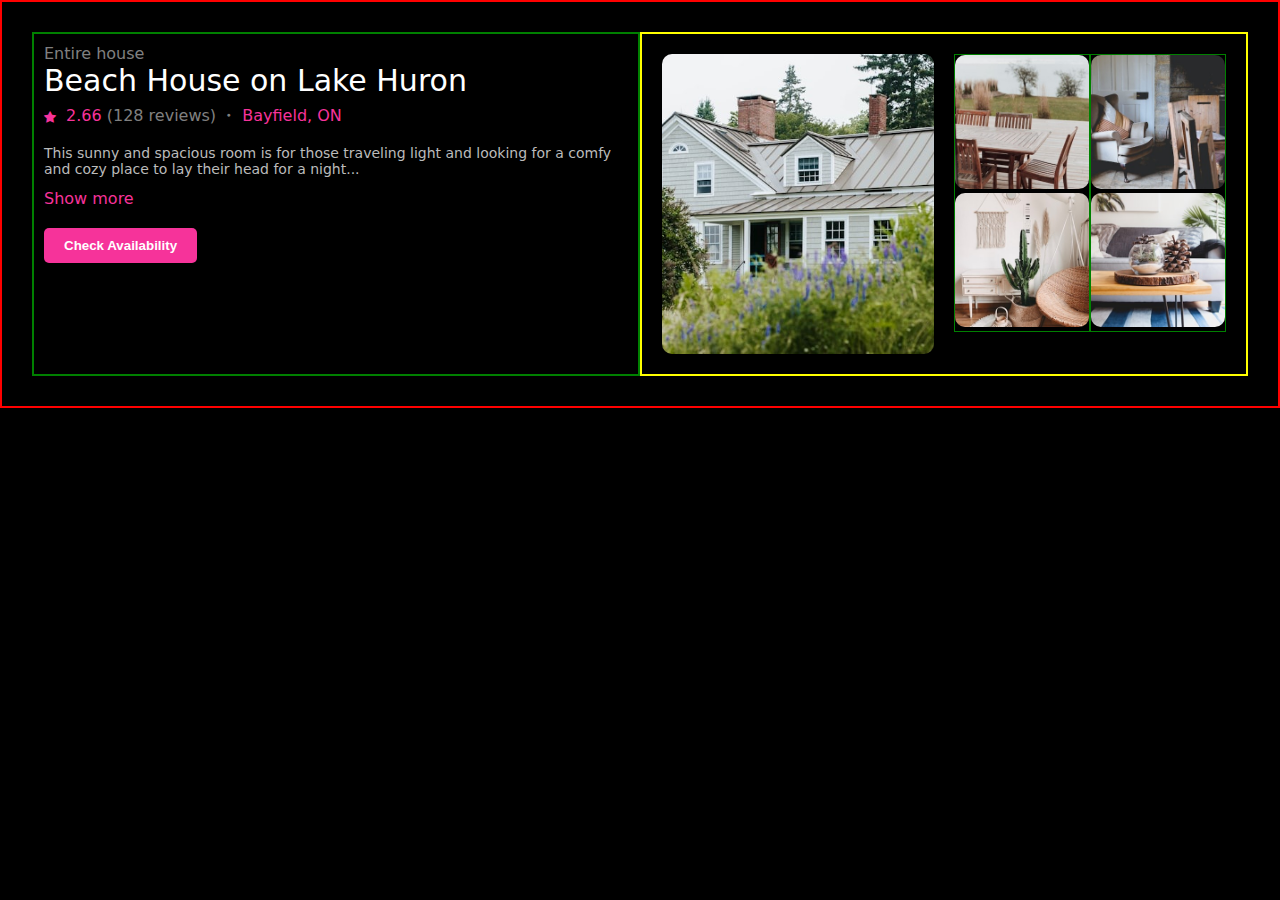
==== index.html @ d93cf235 "first commit" ====
<!DOCTYPE html>
<html lang="en">

<head>
    <meta charset="UTF-8">
    <meta name="viewport" content="width=device-width, initial-scale=1.0">
    <title>Document</title>
    <link rel="stylesheet" href="CSS/style.css">
    <link rel="stylesheet" href="CSS/media.css">
    <link rel="stylesheet" href="https://cdn.jsdelivr.net/npm/bootstrap-icons@1.11.3/font/bootstrap-icons.min.css">

</head>

<body>
    <div class="container red">
        <div class="row">
            <div class="content w-50 green">
                <h5>Entire house</h5>

                <h1>Beach House on Lake Huron</h1>

                <p class="rating-location"><span class="tc-hotpink"><i class="bi icon bi-star-fill"></i>2.66</span>
                    <span class="tc-grey">(128 reviews)</span>
                    <span><i class="bi tc-grey bi-dot"></i></span>
                    <span class="tc-hotpink">Bayfield, ON</span>
                </p>

                <p class="summary">This sunny and spacious room is for those traveling light and looking for a comfy and
                    cozy place to lay their head for a night...</p>

                <p class="show-more"> <span class="tc-hotpink">Show more</span></p>

                <button type="submit" class="">Check Availability</button>

            </div>
            <div class="images w-50 yellow">
                <div class="row">
                    <div class="w-50">
                        <div class="house-img">
                            <img src="Images/house.jpg" alt="#">
                        </div>
                    </div>
                    <div class="w-50">
                        <div class=" others-img">
                           <div class="row">
                            <div class="p-0 w-50">
                                <img src="Images/yard.jpg" alt="#">
                                 <img src="Images/room.jpg" alt="#">
                            </div>
                            <div class="p-0 w-50">
                                <img src="Images/living.jpg" alt="#">
                                <img src="Images/waiting.jpg" alt="#">
                            </div>
                           </div>
                        </div>
                    </div>
                </div>
            </div>
        </div>
    </div>
</body>

</html>
---- CSS/style.css ----
*{
    box-sizing: border-box;
    margin: 0;
    padding: 0;
}
body
{
    background: #000;
    color: rgb(255, 255, 255);
    font-family: system-ui, -apple-system, BlinkMacSystemFont, 'Segoe UI', Roboto, Oxygen, Ubuntu, Cantarell, 'Open Sans', 'Helvetica Neue', sans-serif;

}
/* Borders */
.red
{
    border: 2px solid red;
}
.green
{
    border: 2px solid green;
}
.yellow
{
    border: 2px solid yellow;
}
.blue
{
    border: 2px solid blue;
}
.tc-hotpink
{
    color: oklch(.656 .241 354.308);;
}
.tc-grey
{
    color: grey;
}
/* Width */
.w-50
{
    width: 50%;
    padding: 10px;
}
/* Padding */
.p-0
{
    padding: 0;
    border: 1px solid green;
}
.container
{
    margin: auto;
    padding: 30px;
    max-width: 1360px;
}
img
{
    width: 100%;
    border-radius: 10px;
}
.row
{
    display: flex;
    flex-wrap: wrap;
}
.icon
{
    font-size: 12px;
    margin-right: 10px;
}
.content h5
{
    font-size: 16px;
    font-weight: 400;
    color: grey;
}
.content h1
{
    font-size: 30px;
    font-weight: 500;
    margin-bottom: 8px;
}
.rating-location
{
    margin-bottom: 20px;
}
.summary
{
    margin-bottom: 12px;
    font-size: 14px;
    color: rgb(187, 187, 187);
}
.show-more
{
    margin-bottom: 20px;
}
.content button
{
    padding: 10px 20px;
    background-color: oklch(.656 .241 354.308);
    color: white;
    border: none;
    border-radius: 5px;
    font-weight: 900;
    cursor: pointer;
}
.images .house-img
{
    height: 300px;
    /* border: 1px solid rgb(187, 187, 187); */
}
.images .house-img img
{
    height: 100%;
    width: 100%;
    object-fit: cover;
    border-radius: 10px;
}
.image .others-img
{
    gap: 1px;
}
.images .others-img img
{
    width: 100%;
    object-fit: cover;
    border-radius: 10px;
}
---- CSS/media.css ----
@media (max-width:575px) {
    /* xs screen */

    .col-xs-1{width: 8.33%;}
    .col-xs-2{width: 16.6666%;}
    .col-xs-3{width: 25%;}
    .col-xs-4{width:33.3333% ;}
    .col-xs-5{width: 41.6666%;}
    .col-xs-6{width: 50%;}
    .col-xs-7{width: 58.3333%;}
    .col-xs-8{width:66.6666% ;}
    .col-xs-9{width:75% ;}
    .col-xs-10{width: 83.3333%;}
    .col-xs-11{width: 91.6666%;}
    .col-xs-12{width: 100%;}
}
@media (min-width:576px) and (max-width:767px) {
    /* sm screen */

    .col-sm-1{width: 8.33%;}
    .col-sm-2{width: 16.6666%;}
    .col-sm-3{width: 25%;}
    .col-sm-4{width:33.3333% ;}
    .col-sm-5{width: 41.6666%;}
    .col-sm-6{width: 50%;}
    .col-sm-7{width: 58.3333%;}
    .col-sm-8{width:66.6666% ;}
    .col-sm-9{width:75% ;}
    .col-sm-10{width: 83.3333%;}
    .col-sm-11{width: 91.6666%;}
    .col-sm-12{width: 100%;}
}
@media (min-width:768px) and (max-width:991px) {
    /* md screen */

    .col-md-1{width: 8.33%;}
    .col-md-2{width: 16.6666%;}
    .col-md-3{width: 25%;}
    .col-md-4{width:33.3333% ;}
    .col-md-5{width: 41.6666%;}
    .col-md-6{width: 50%;}
    .col-md-7{width: 58.3333%;}
    .col-md-8{width:66.6666% ;}
    .col-md-9{width:75% ;}
    .col-md-10{width: 83.3333%;}
    .col-md-11{width: 91.6666%;}
    .col-md-12{width: 100%;}
}
@media (min-width:992px) and (max-width:1199px) { 
    /* lg screen */

    .col-lg-1{width: 8.33%;}
    .col-lg-2{width: 16.6666%;}
    .col-lg-3{width: 25%;}
    .col-lg-4{width:33.3333% ;}
    .col-lg-5{width: 41.6666%;}
    .col-lg-6{width: 50%;}
    .col-lg-7{width: 58.3333%;}
    .col-lg-8{width:66.6666% ;}
    .col-lg-9{width:75% ;}
    .col-lg-10{width: 83.3333%;}
    .col-lg-11{width: 91.6666%;}
    .col-lg-12{width: 100%;}
}
@media (min-width:1200px) {
    /* xl screen */

    .col-xl-1{width: 8.33%;}
    .col-xl-2{width: 16.6666%;}
    .col-xl-3{width: 25%;}
    .col-xl-4{width:33.3333% ;}
    .col-xl-5{width: 41.6666%;}
    .col-xl-6{width: 50%;}
    .col-xl-7{width: 58.3333%;}
    .col-xl-8{width:66.6666% ;}
    .col-xl-9{width:75% ;}
    .col-xl-10{width: 83.3333%;}
    .col-xl-11{width: 91.6666%;}
    .col-xl-12{width: 100%;}
}
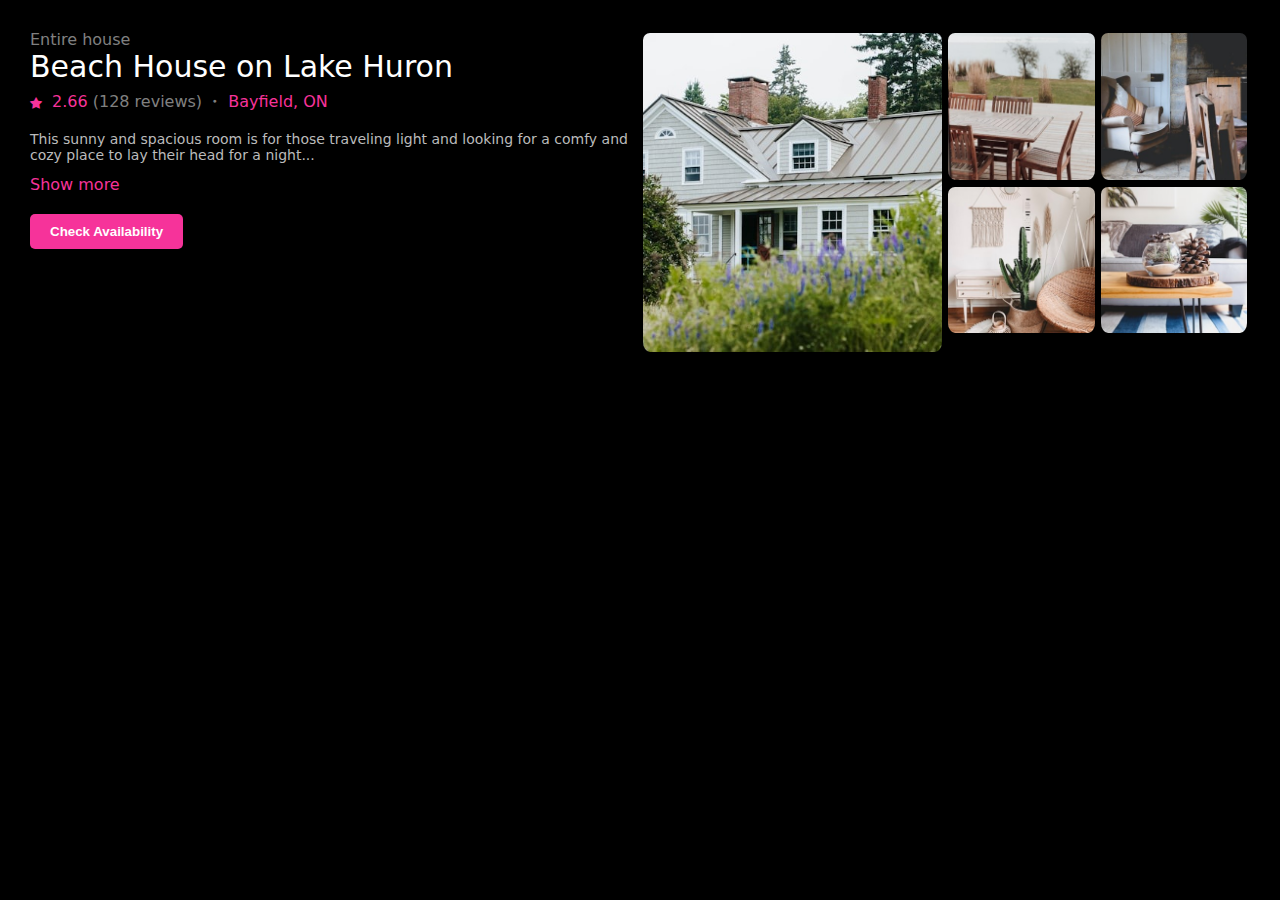
==== commit d2cc0558: "Enhance responsive design and layout adjustments for images and containers" ====
--- a/index.html
+++ b/index.html
@@ -12,9 +12,9 @@
 </head>
 
 <body>
-    <div class="container red">
+    <div class="container col-xl-12">
         <div class="row">
-            <div class="content w-50 green">
+            <div class="content col-xl-6 col-lg-6">
                 <h5>Entire house</h5>
 
                 <h1>Beach House on Lake Huron</h1>
@@ -33,21 +33,21 @@
                 <button type="submit" class="">Check Availability</button>
 
             </div>
-            <div class="images w-50 yellow">
+            <div class="images col-xl-6 col-lg-6 p-0">
                 <div class="row">
-                    <div class="w-50">
-                        <div class="house-img">
+                    <div class="col-xl-6 p-0">
+                        <div class="house-img col-lg-6 ">
                             <img src="Images/house.jpg" alt="#">
                         </div>
                     </div>
-                    <div class="w-50">
+                    <div class="col-xl-6 p-0">
                         <div class=" others-img">
                            <div class="row">
-                            <div class="p-0 w-50">
+                            <div class="p-0 images-1 col-xl-6">
                                 <img src="Images/yard.jpg" alt="#">
                                  <img src="Images/room.jpg" alt="#">
                             </div>
-                            <div class="p-0 w-50">
+                            <div class="p-0 images-2 col-xl-6">
                                 <img src="Images/living.jpg" alt="#">
                                 <img src="Images/waiting.jpg" alt="#">
                             </div>
--- a/CSS/style.css
+++ b/CSS/style.css
@@ -45,7 +45,6 @@
 .p-0
 {
     padding: 0;
-    border: 1px solid green;
 }
 .container
 {
@@ -106,23 +105,25 @@
 }
 .images .house-img
 {
-    height: 300px;
-    /* border: 1px solid rgb(187, 187, 187); */
+    height: 322px;
 }
 .images .house-img img
 {
     height: 100%;
     width: 100%;
+    padding: 3px;
+    padding-bottom: 0;
     object-fit: cover;
     border-radius: 10px;
-}
-.image .others-img
-{
-    gap: 1px;
 }
 .images .others-img img
 {
     width: 100%;
+    padding: 3px 3px 0px 3px;
     object-fit: cover;
     border-radius: 10px;
-}+}
+.d-none
+{
+    display: none;
+}
--- a/CSS/media.css
+++ b/CSS/media.css
@@ -78,3 +78,21 @@
     .col-xl-11{width: 91.6666%;}
     .col-xl-12{width: 100%;}
 }
+
+
+@media (min-width:992px) and (max-width:1199px) {
+    .house-img{
+        height: 150px;
+    }
+    .images-1
+    {
+        display:flex;
+        flex-direction: row;
+        width: 245px;
+        padding: 2px;
+    }
+    .images-2
+    {
+        display: none;
+    }
+}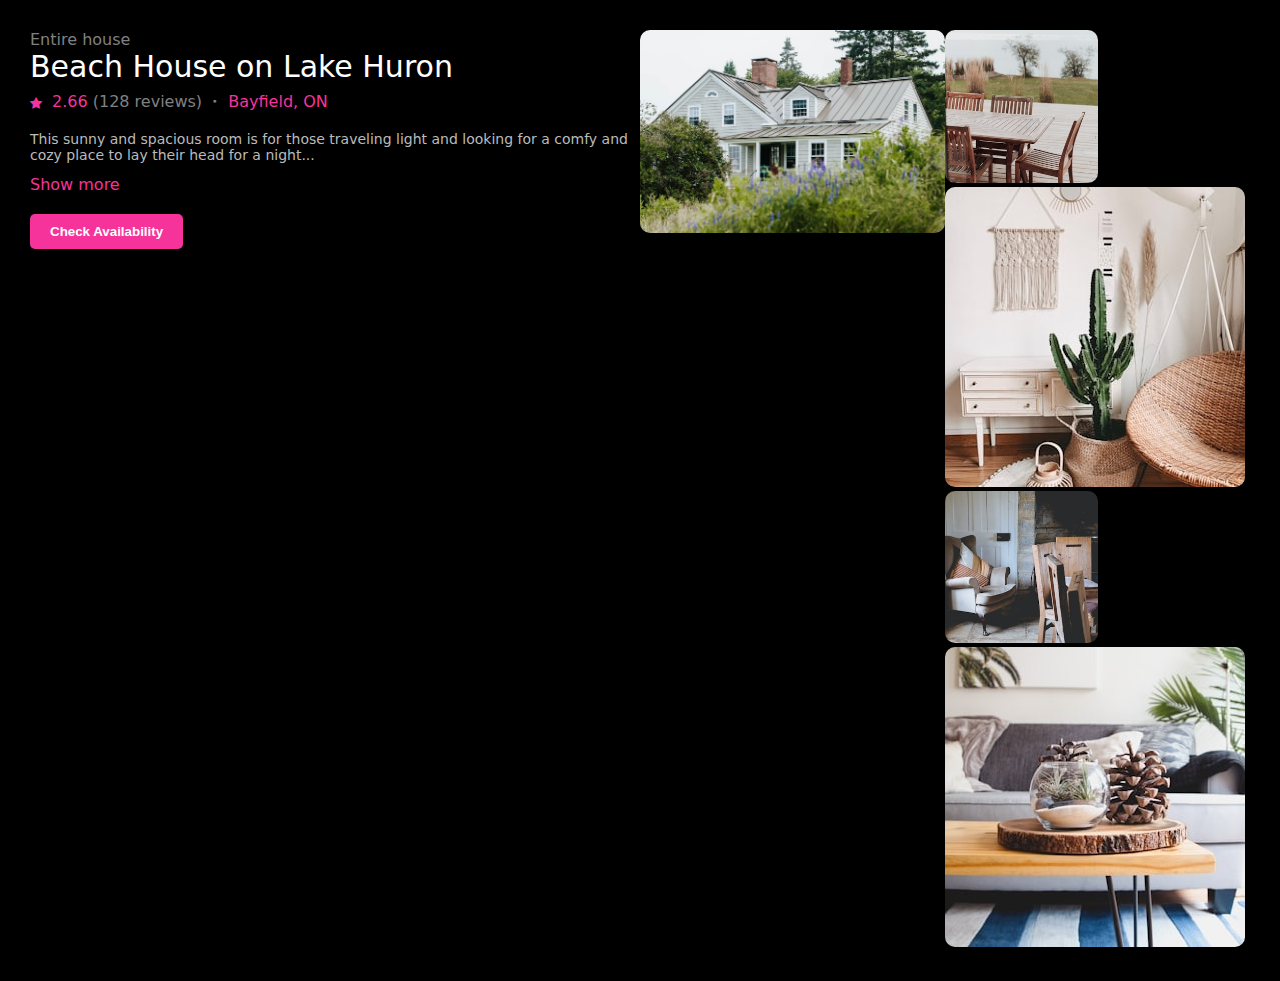
==== commit 26f75b82: "Add new assets and styles for project 0.1, including images and webfonts" ====
--- a/index.html
+++ b/index.html
@@ -12,7 +12,7 @@
 </head>
 
 <body>
-    <div class="container col-xl-12">
+    <div class="container">
         <div class="row">
             <div class="content col-xl-6 col-lg-6">
                 <h5>Entire house</h5>
@@ -35,23 +35,28 @@
             </div>
             <div class="images col-xl-6 col-lg-6 p-0">
                 <div class="row">
-                    <div class="col-xl-6 p-0">
-                        <div class="house-img col-lg-6 ">
+                    <div class="col-xl-6 col-lg-12 p-0">
+                        <!-- A img che -->
+                        <div class="house-img ">
                             <img src="Images/house.jpg" alt="#">
                         </div>
                     </div>
-                    <div class="col-xl-6 p-0">
+                    <div class="col-xl-6 col-lg-12 p-0">
                         <div class=" others-img">
-                           <div class="row">
-                            <div class="p-0 images-1 col-xl-6">
-                                <img src="Images/yard.jpg" alt="#">
-                                 <img src="Images/room.jpg" alt="#">
+                            <div class="row">
+                                <div class="p-0 yard col-xl-6">
+                                    <img src="Images/yard.jpg" alt="#">
+                                </div>
+                                <div class="room">
+                                    <img src="Images/room.jpg" alt="#">
+                                </div>
+                                <div class="p-0 living col-xl-6">
+                                    <img src="Images/living.jpg" alt="#">
+                                    </div>
+                                    <div class="waiting">
+                                    <img src="Images/waiting.jpg" alt="#">
+                                </div>
                             </div>
-                            <div class="p-0 images-2 col-xl-6">
-                                <img src="Images/living.jpg" alt="#">
-                                <img src="Images/waiting.jpg" alt="#">
-                            </div>
-                           </div>
                         </div>
                     </div>
                 </div>
--- a/CSS/style.css
+++ b/CSS/style.css
@@ -48,9 +48,9 @@
 }
 .container
 {
+    max-width: 1360px;
     margin: auto;
     padding: 30px;
-    max-width: 1360px;
 }
 img
 {
@@ -103,9 +103,10 @@
     font-weight: 900;
     cursor: pointer;
 }
-.images .house-img
+/* .images .house-img
 {
     height: 322px;
+    object-fit: cover;
 }
 .images .house-img img
 {
@@ -122,8 +123,4 @@
     padding: 3px 3px 0px 3px;
     object-fit: cover;
     border-radius: 10px;
-}
-.d-none
-{
-    display: none;
-}
+} */--- a/CSS/media.css
+++ b/CSS/media.css
@@ -80,19 +80,20 @@
 }
 
 
-@media (min-width:992px) and (max-width:1199px) {
+@media (max-width:1199px) {
     .house-img{
         height: 150px;
     }
-    .images-1
+    /* .images-1
     {
         display:flex;
         flex-direction: row;
-        width: 245px;
+        width: fit-content;
         padding: 2px;
     }
     .images-2
     {
         display: none;
-    }
-}+    } */
+}
+
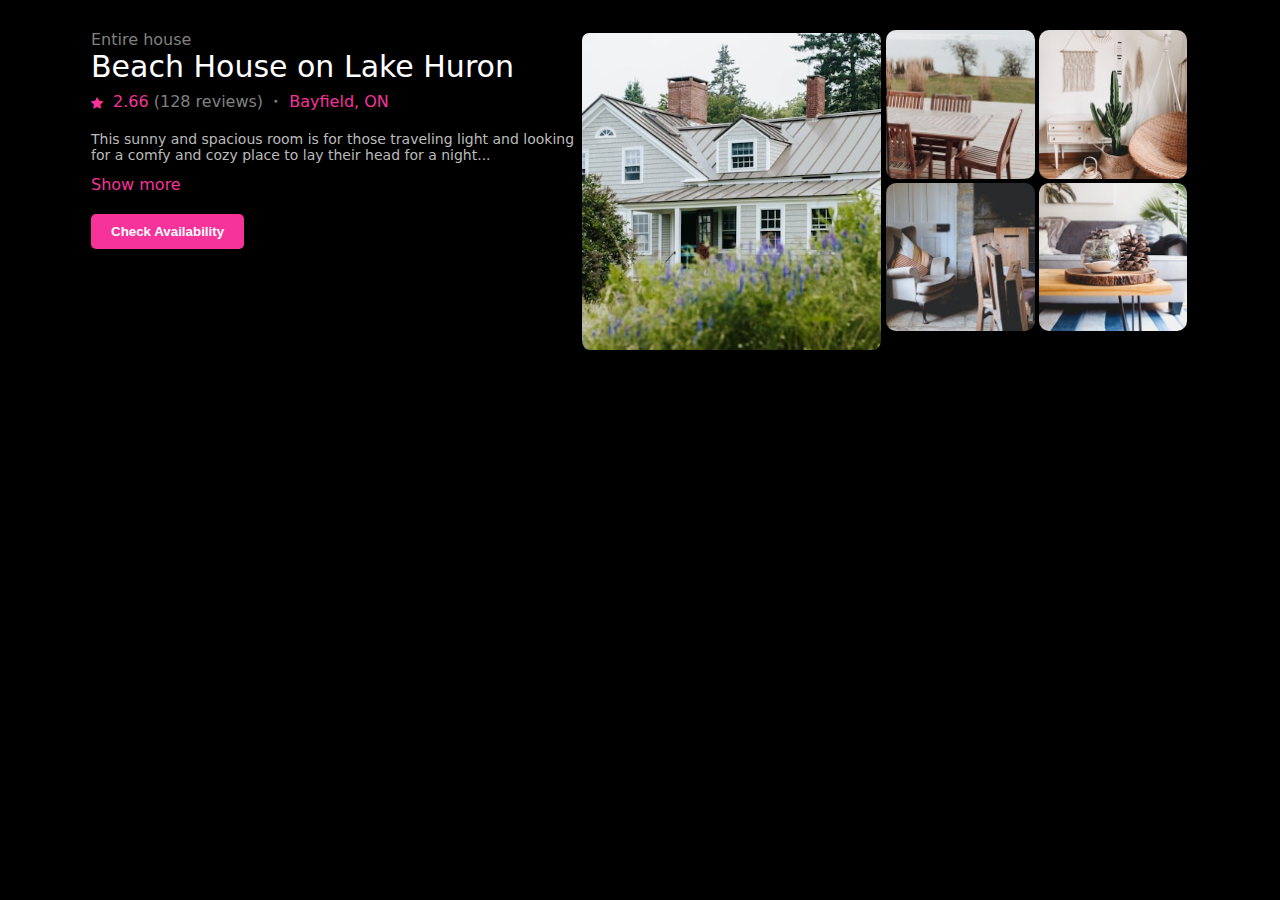
==== commit 879ca37e: "Refactor CSS for improved readability and organization; enhance HTML structure for better responsive" ====
--- a/index.html
+++ b/index.html
@@ -13,8 +13,8 @@
 
 <body>
     <div class="container">
-        <div class="row">
-            <div class="content col-xl-6 col-lg-6">
+        <div class="row center">
+            <div class="content col-xl-6 col-lg-6 col-md-12">
                 <h5>Entire house</h5>
 
                 <h1>Beach House on Lake Huron</h1>
@@ -33,27 +33,26 @@
                 <button type="submit" class="">Check Availability</button>
 
             </div>
-            <div class="images col-xl-6 col-lg-6 p-0">
+            <div class="images col-xl-6 col-lg-6 p-0 col-md-12">
                 <div class="row">
-                    <div class="col-xl-6 col-lg-12 p-0">
-                        <!-- A img che -->
-                        <div class="house-img ">
+                    <div class="col-xl-6 col-lg-12 col-md-6 p-0">
+                        <div class="house-img">
                             <img src="Images/house.jpg" alt="#">
                         </div>
                     </div>
-                    <div class="col-xl-6 col-lg-12 p-0">
-                        <div class=" others-img">
+                    <div class="col-xl-6 col-lg-12 col-md-6">
+                        <div class="others-img">
                             <div class="row">
-                                <div class="p-0 yard col-xl-6">
+                                <div class="yard plr-2 col-xl-6 col-lg-6 col-md-6">
                                     <img src="Images/yard.jpg" alt="#">
                                 </div>
-                                <div class="room">
+                                <div class="room plr-2 col-xl-6 col-lg-6 col-md-6">
                                     <img src="Images/room.jpg" alt="#">
                                 </div>
-                                <div class="p-0 living col-xl-6">
+                                <div class="living plr-2 col-xl-6">
                                     <img src="Images/living.jpg" alt="#">
-                                    </div>
-                                    <div class="waiting">
+                                </div>
+                                <div class="waiting plr-2 col-xl-6 ">
                                     <img src="Images/waiting.jpg" alt="#">
                                 </div>
                             </div>
--- a/CSS/style.css
+++ b/CSS/style.css
@@ -46,11 +46,24 @@
 {
     padding: 0;
 }
+.p-2
+{
+    padding: 2px;
+}
+.plr-2
+{
+    padding: 0px 2px;
+}
 .container
 {
     max-width: 1360px;
     margin: auto;
     padding: 30px;
+}
+.center
+{
+    display: flex;
+    justify-content: center;
 }
 img
 {
@@ -103,11 +116,6 @@
     font-weight: 900;
     cursor: pointer;
 }
-/* .images .house-img
-{
-    height: 322px;
-    object-fit: cover;
-}
 .images .house-img img
 {
     height: 100%;
@@ -117,7 +125,13 @@
     object-fit: cover;
     border-radius: 10px;
 }
-.images .others-img img
+.images .others-img 
+{
+    width: 100%;
+    object-fit: cover;
+    border-radius: 10px;
+}
+/* .images .others-img img
 {
     width: 100%;
     padding: 3px 3px 0px 3px;
--- a/CSS/media.css
+++ b/CSS/media.css
@@ -1,99 +1,318 @@
 @media (max-width:575px) {
     /* xs screen */
 
-    .col-xs-1{width: 8.33%;}
-    .col-xs-2{width: 16.6666%;}
-    .col-xs-3{width: 25%;}
-    .col-xs-4{width:33.3333% ;}
-    .col-xs-5{width: 41.6666%;}
-    .col-xs-6{width: 50%;}
-    .col-xs-7{width: 58.3333%;}
-    .col-xs-8{width:66.6666% ;}
-    .col-xs-9{width:75% ;}
-    .col-xs-10{width: 83.3333%;}
-    .col-xs-11{width: 91.6666%;}
-    .col-xs-12{width: 100%;}
-}
+    .col-xs-1 {
+        width: 8.33%;
+    }
+
+    .col-xs-2 {
+        width: 16.6666%;
+    }
+
+    .col-xs-3 {
+        width: 25%;
+    }
+
+    .col-xs-4 {
+        width: 33.3333%;
+    }
+
+    .col-xs-5 {
+        width: 41.6666%;
+    }
+
+    .col-xs-6 {
+        width: 50%;
+    }
+
+    .col-xs-7 {
+        width: 58.3333%;
+    }
+
+    .col-xs-8 {
+        width: 66.6666%;
+    }
+
+    .col-xs-9 {
+        width: 75%;
+    }
+
+    .col-xs-10 {
+        width: 83.3333%;
+    }
+
+    .col-xs-11 {
+        width: 91.6666%;
+    }
+
+    .col-xs-12 {
+        width: 100%;
+    }
+}
+
 @media (min-width:576px) and (max-width:767px) {
     /* sm screen */
 
-    .col-sm-1{width: 8.33%;}
-    .col-sm-2{width: 16.6666%;}
-    .col-sm-3{width: 25%;}
-    .col-sm-4{width:33.3333% ;}
-    .col-sm-5{width: 41.6666%;}
-    .col-sm-6{width: 50%;}
-    .col-sm-7{width: 58.3333%;}
-    .col-sm-8{width:66.6666% ;}
-    .col-sm-9{width:75% ;}
-    .col-sm-10{width: 83.3333%;}
-    .col-sm-11{width: 91.6666%;}
-    .col-sm-12{width: 100%;}
-}
+    .col-sm-1 {
+        width: 8.33%;
+    }
+
+    .col-sm-2 {
+        width: 16.6666%;
+    }
+
+    .col-sm-3 {
+        width: 25%;
+    }
+
+    .col-sm-4 {
+        width: 33.3333%;
+    }
+
+    .col-sm-5 {
+        width: 41.6666%;
+    }
+
+    .col-sm-6 {
+        width: 50%;
+    }
+
+    .col-sm-7 {
+        width: 58.3333%;
+    }
+
+    .col-sm-8 {
+        width: 66.6666%;
+    }
+
+    .col-sm-9 {
+        width: 75%;
+    }
+
+    .col-sm-10 {
+        width: 83.3333%;
+    }
+
+    .col-sm-11 {
+        width: 91.6666%;
+    }
+
+    .col-sm-12 {
+        width: 100%;
+    }
+}
+
 @media (min-width:768px) and (max-width:991px) {
     /* md screen */
 
-    .col-md-1{width: 8.33%;}
-    .col-md-2{width: 16.6666%;}
-    .col-md-3{width: 25%;}
-    .col-md-4{width:33.3333% ;}
-    .col-md-5{width: 41.6666%;}
-    .col-md-6{width: 50%;}
-    .col-md-7{width: 58.3333%;}
-    .col-md-8{width:66.6666% ;}
-    .col-md-9{width:75% ;}
-    .col-md-10{width: 83.3333%;}
-    .col-md-11{width: 91.6666%;}
-    .col-md-12{width: 100%;}
-}
-@media (min-width:992px) and (max-width:1199px) { 
+    .col-md-1 {
+        width: 8.33%;
+    }
+
+    .col-md-2 {
+        width: 16.6666%;
+    }
+
+    .col-md-3 {
+        width: 25%;
+    }
+
+    .col-md-4 {
+        width: 33.3333%;
+    }
+
+    .col-md-5 {
+        width: 41.6666%;
+    }
+
+    .col-md-6 {
+        width: 50%;
+    }
+
+    .col-md-7 {
+        width: 58.3333%;
+    }
+
+    .col-md-8 {
+        width: 66.6666%;
+    }
+
+    .col-md-9 {
+        width: 75%;
+    }
+
+    .col-md-10 {
+        width: 83.3333%;
+    }
+
+    .col-md-11 {
+        width: 91.6666%;
+    }
+
+    .col-md-12 {
+        width: 100%;
+    }
+}
+
+@media (min-width:992px) and (max-width:1199px) {
     /* lg screen */
 
-    .col-lg-1{width: 8.33%;}
-    .col-lg-2{width: 16.6666%;}
-    .col-lg-3{width: 25%;}
-    .col-lg-4{width:33.3333% ;}
-    .col-lg-5{width: 41.6666%;}
-    .col-lg-6{width: 50%;}
-    .col-lg-7{width: 58.3333%;}
-    .col-lg-8{width:66.6666% ;}
-    .col-lg-9{width:75% ;}
-    .col-lg-10{width: 83.3333%;}
-    .col-lg-11{width: 91.6666%;}
-    .col-lg-12{width: 100%;}
-}
+    .col-lg-1 {
+        width: 8.33%;
+    }
+
+    .col-lg-2 {
+        width: 16.6666%;
+    }
+
+    .col-lg-3 {
+        width: 25%;
+    }
+
+    .col-lg-4 {
+        width: 33.3333%;
+    }
+
+    .col-lg-5 {
+        width: 41.6666%;
+    }
+
+    .col-lg-6 {
+        width: 50%;
+    }
+
+    .col-lg-7 {
+        width: 58.3333%;
+    }
+
+    .col-lg-8 {
+        width: 66.6666%;
+    }
+
+    .col-lg-9 {
+        width: 75%;
+    }
+
+    .col-lg-10 {
+        width: 83.3333%;
+    }
+
+    .col-lg-11 {
+        width: 91.6666%;
+    }
+
+    .col-lg-12 {
+        width: 100%;
+    }
+}
+
 @media (min-width:1200px) {
     /* xl screen */
 
-    .col-xl-1{width: 8.33%;}
-    .col-xl-2{width: 16.6666%;}
-    .col-xl-3{width: 25%;}
-    .col-xl-4{width:33.3333% ;}
-    .col-xl-5{width: 41.6666%;}
-    .col-xl-6{width: 50%;}
-    .col-xl-7{width: 58.3333%;}
-    .col-xl-8{width:66.6666% ;}
-    .col-xl-9{width:75% ;}
-    .col-xl-10{width: 83.3333%;}
-    .col-xl-11{width: 91.6666%;}
-    .col-xl-12{width: 100%;}
-}
-
-
-@media (max-width:1199px) {
-    .house-img{
+    .col-xl-1 {
+        width: 8.33%;
+    }
+
+    .col-xl-2 {
+        width: 16.6666%;
+    }
+
+    .col-xl-3 {
+        width: 25%;
+    }
+
+    .col-xl-4 {
+        width: 33.3333%;
+    }
+
+    .col-xl-5 {
+        width: 41.6666%;
+    }
+
+    .col-xl-6 {
+        width: 50%;
+    }
+
+    .col-xl-7 {
+        width: 58.3333%;
+    }
+
+    .col-xl-8 {
+        width: 66.6666%;
+    }
+
+    .col-xl-9 {
+        width: 75%;
+    }
+
+    .col-xl-10 {
+        width: 83.3333%;
+    }
+
+    .col-xl-11 {
+        width: 91.6666%;
+    }
+
+    .col-xl-12 {
+        width: 100%;
+    }
+}
+
+@media (min-width:1200px)
+/* xl screen */
+    {
+    .content {
+        width: 40%;
+    }
+
+    .house-img {
+        height: 320px;
+        width: 100%;
+    }
+}
+
+@media (max-width:1199px)
+/* lg screen */
+    {
+    .house-img {
         height: 150px;
-    }
-    /* .images-1
+        width: 100%;
+        object-fit: cover;
+        padding: 2px;
+    }
+
+    .house-img img {
+        height: 100px;
+        width: 100%;
+    }
+
+    .others-img {
+        padding: 2px;
+    }
+
+    .living,
+    .waiting {
+        display: none;
+    }
+
+    .room,
+    .yard {
+        display: flex;
+        height: 150px;
+        object-fit: cover;
+    }
+}
+
+@media (max-width:991px)
+ /* md screen */
+{
+    .content{
+        order: 2;
+    }
+    .images
     {
-        display:flex;
-        flex-direction: row;
-        width: fit-content;
-        padding: 2px;
-    }
-    .images-2
-    {
-        display: none;
-    } */
-}
-
+        order: 1;
+        width: 100%;
+    }
+    
+}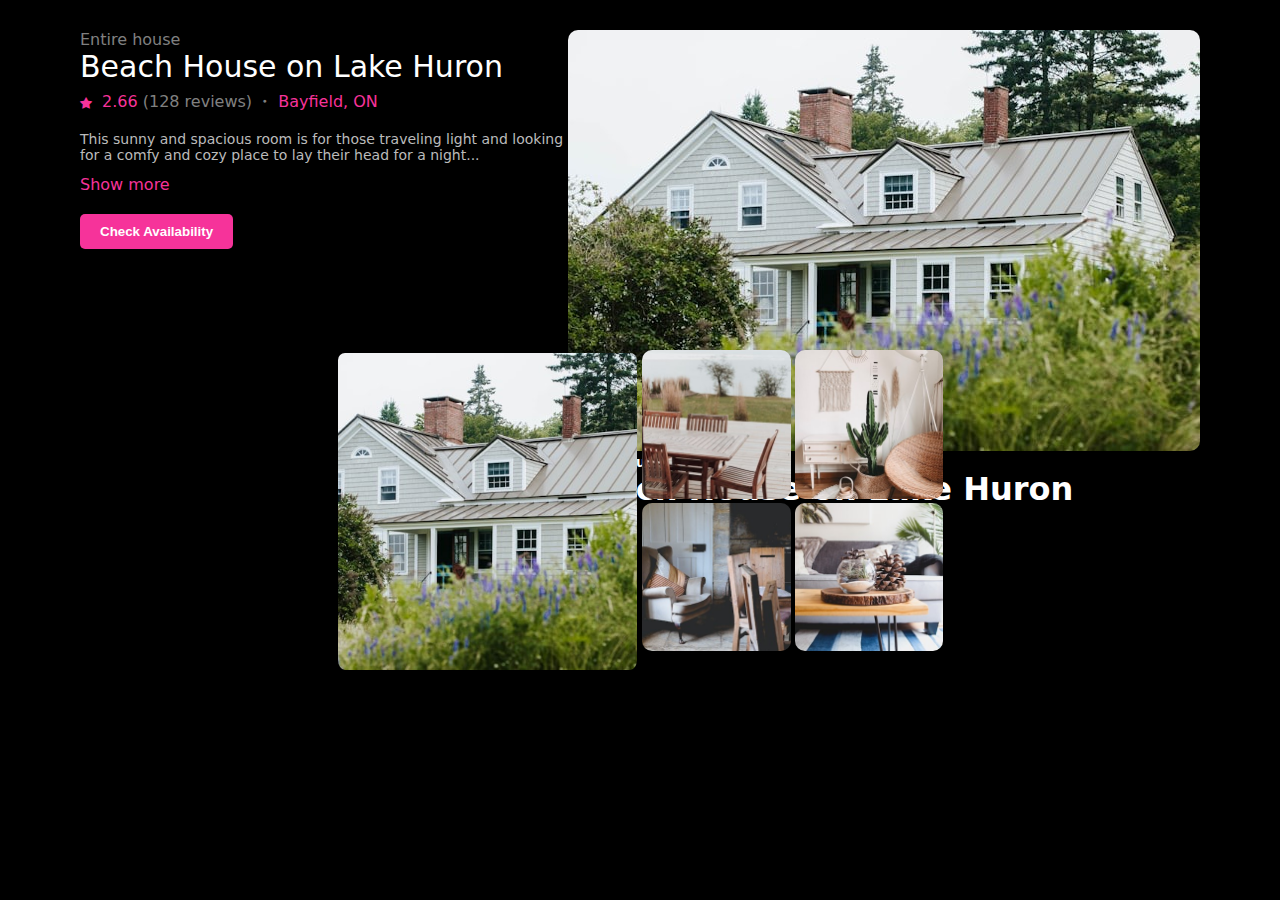
==== commit e51d8089: "Add new content section with image and title for enhanced property display" ====
--- a/index.html
+++ b/index.html
@@ -14,7 +14,7 @@
 <body>
     <div class="container">
         <div class="row center">
-            <div class="content col-xl-6 col-lg-6 col-md-12">
+            <div class="content col-xl-6 col-lg-6 ">
                 <h5>Entire house</h5>
 
                 <h1>Beach House on Lake Huron</h1>
@@ -31,16 +31,42 @@
                 <p class="show-more"> <span class="tc-hotpink">Show more</span></p>
 
                 <button type="submit" class="">Check Availability</button>
-
             </div>
-            <div class="images col-xl-6 col-lg-6 p-0 col-md-12">
+            <div class="content-2 col-md-12">
+                <div class="content-2-info">
+                    <div class="row align-center justify-between">
+                        <div class="detail">
+                            <h5>Entire house</h5>
+                            <h1>Beach House on Lake Huron</h1>
+                            <p class="rating-location"><span class="tc-hotpink"><i
+                                        class="bi icon bi-star-fill"></i>2.66</span>
+                                <span class="tc-grey">(128 reviews)</span>
+                                <span><i class="bi tc-grey bi-dot"></i></span>
+                                <span class="tc-hotpink">Bayfield, ON</span>
+                            </p>
+                        </div>
+                        <button type="submit" class="">Check Availability</button>
+                    </div>
+                </div>
+                <p class="summary">This sunny and spacious room is for those traveling light and looking for a comfy and
+                    cozy place to lay their head for a night...</p>
+                <p class="show-more"> <span class="tc-hotpink">Show more</span></p>
+            </div>
+            <div class="xs-content">
+                <div class="house-img">
+                    <img src="Images/house.jpg" alt="#">
+                    <h5>Entire house</h5>
+                            <h1>Beach House on Lake Huron</h1>
+                </div>
+            </div>
+            <div class="images col-xl-6 col-lg-6 p-0 col-md-12 col-sm-12">
                 <div class="row">
-                    <div class="col-xl-6 col-lg-12 col-md-6 p-0">
+                    <div class="col-xl-6 col-lg-12 col-md-6 col-sm-6 col-xs-12 p-0">
                         <div class="house-img">
                             <img src="Images/house.jpg" alt="#">
                         </div>
                     </div>
-                    <div class="col-xl-6 col-lg-12 col-md-6">
+                    <div class="col-xl-6 col-lg-12 col-md-6 col-sm-6">
                         <div class="others-img">
                             <div class="row">
                                 <div class="yard plr-2 col-xl-6 col-lg-6 col-md-6">
--- a/CSS/style.css
+++ b/CSS/style.css
@@ -64,6 +64,14 @@
 {
     display: flex;
     justify-content: center;
+}
+.justify-between
+{
+    justify-content: space-between;
+}
+.align-center
+{
+    align-items: center;
 }
 img
 {
@@ -137,4 +145,40 @@
     padding: 3px 3px 0px 3px;
     object-fit: cover;
     border-radius: 10px;
-} */+} */
+.content-2 h5
+{
+    font-size: 16px;
+    font-weight: 400;
+    color: grey;
+}
+.content-2 h1
+{
+    font-size: 30px;
+    font-weight: 500;
+    margin-bottom: 8px;
+}
+.content-2 .rating-location
+{
+    margin-bottom: 20px;
+}
+.content-2 .summary
+{
+    margin-bottom: 12px;
+    font-size: 14px;
+    color: rgb(187, 187, 187);
+}
+.content-2 .show-more
+{
+    margin-bottom: 20px;
+}
+.content-2 button
+{
+    padding: 10px 20px;
+    background-color: oklch(.656 .241 354.308);
+    color: white;
+    border: none;
+    border-radius: 5px;
+    font-weight: 900;
+    cursor: pointer;
+}--- a/CSS/media.css
+++ b/CSS/media.css
@@ -265,6 +265,10 @@
         width: 40%;
     }
 
+    .content-2 {
+        display: none;
+    }
+
     .house-img {
         height: 320px;
         width: 100%;
@@ -279,6 +283,10 @@
         width: 100%;
         object-fit: cover;
         padding: 2px;
+    }
+
+    .content-2 {
+        display: none;
     }
 
     .house-img img {
@@ -304,15 +312,51 @@
 }
 
 @media (max-width:991px)
- /* md screen */
+/* md screen */
+    {
+    .content {
+        display: none;
+    }
+
+    .content-2 {
+        order: 2;
+        display: block;
+    }
+    
+    .content-2 .content-2-info button
+    {
+        height: 100%;
+    }
+    .images {
+        order: 1;
+        width: 100%;
+        margin-bottom: 20px;
+    }
+
+}
+
+@media (max-width:767px) 
+    /* sm screen */
 {
-    .content{
-        order: 2;
-    }
-    .images
-    {
-        order: 1;
-        width: 100%;
-    }
-    
-}+    .yard
+    {
+        width: 100%;
+        object-fit: cover;
+    }
+    .room
+    {
+        display: none;
+    }
+}
+@media (max-width:575px) 
+    /* xs screen */
+{
+    .yard{
+        display: none;
+    }
+    .house-img
+    {
+        width: 100%;
+        height: 195px;
+    }
+}
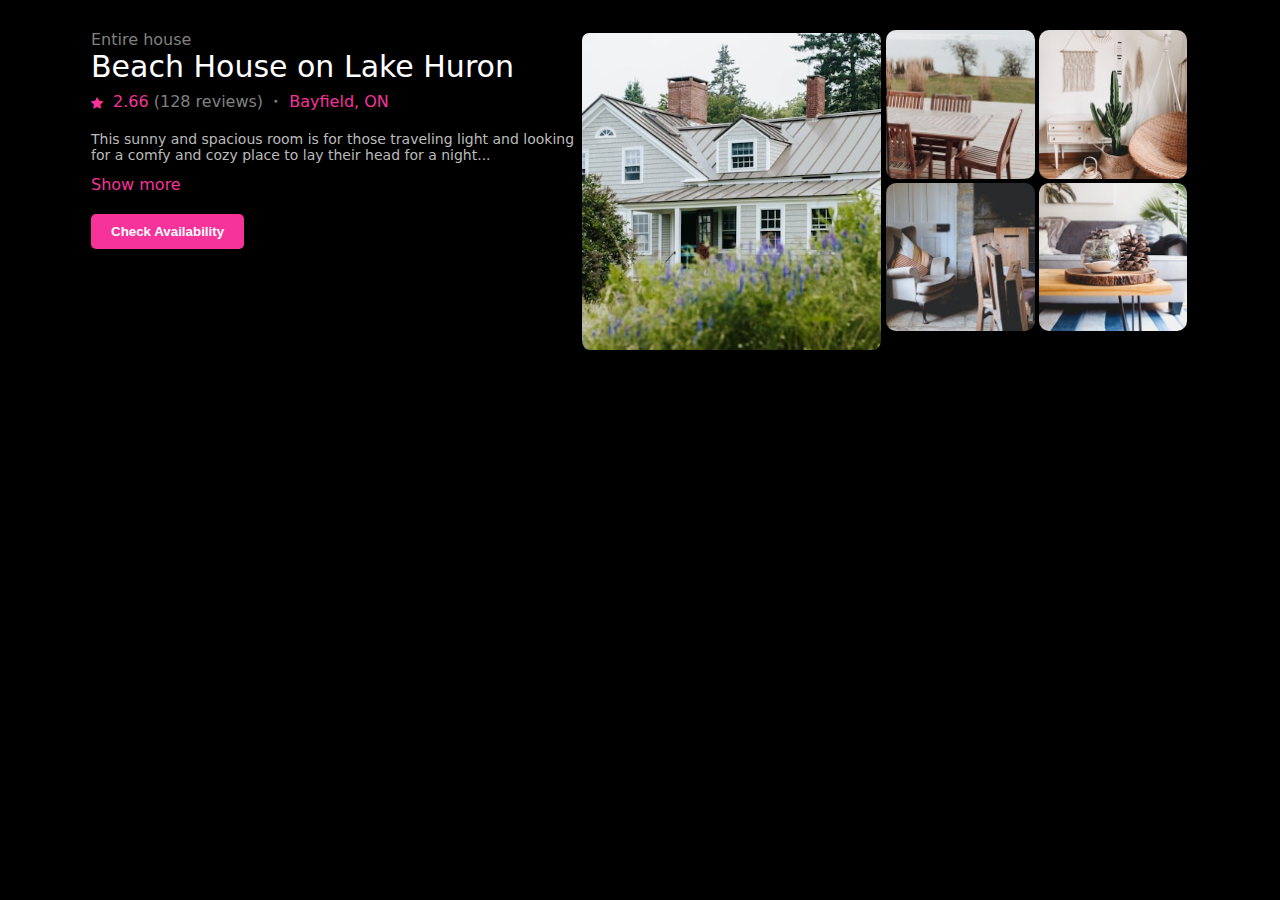
==== commit 43a498ab: "Add new xs-content section with responsive design and styling for enhanced property display" ====
--- a/index.html
+++ b/index.html
@@ -52,16 +52,27 @@
                     cozy place to lay their head for a night...</p>
                 <p class="show-more"> <span class="tc-hotpink">Show more</span></p>
             </div>
-            <div class="xs-content">
-                <div class="house-img">
-                    <img src="Images/house.jpg" alt="#">
-                    <h5>Entire house</h5>
-                            <h1>Beach House on Lake Huron</h1>
+            <div class="xs-content col-xs-12 yellow">
+                <div class="img-content col-xs-12">
+                    <div class="house-img">
+                        <img src="Images/house.jpg" alt="#">
+                    </div>
+                    <div class="house-info col-xs-12">
+                        <h5>Entire house</h5>
+                        <h1>Beach House on Lake Huron</h1>
+                    </div>
+                </div>
+                <div class="xs-detail blue">
+                    <p class="summary">This sunny and spacious room is for those traveling light and looking for a comfy
+                        and
+                        cozy place to lay their head for a night...</p>
+                    <p class="show-more"> <span class="tc-hotpink">Show more</span></p>
+                    <button type="submit" class="">Check Availability</button>
                 </div>
             </div>
             <div class="images col-xl-6 col-lg-6 p-0 col-md-12 col-sm-12">
                 <div class="row">
-                    <div class="col-xl-6 col-lg-12 col-md-6 col-sm-6 col-xs-12 p-0">
+                    <div class="col-xl-6 col-lg-12 col-md-6 col-sm-6 p-0">
                         <div class="house-img">
                             <img src="Images/house.jpg" alt="#">
                         </div>
--- a/CSS/style.css
+++ b/CSS/style.css
@@ -181,4 +181,40 @@
     border-radius: 5px;
     font-weight: 900;
     cursor: pointer;
-}+}
+.xs-content h5
+{
+    font-size: 16px;
+    font-weight: 400;
+    color: grey;
+}
+.xs-content h1
+{
+    font-size: 30px;
+    font-weight: 500;
+    margin-bottom: 8px;
+}
+.xs-content .rating-location
+{
+    margin-bottom: 20px;
+}
+.xs-content .summary
+{
+    margin-bottom: 12px;
+    font-size: 14px;
+    color: rgb(187, 187, 187);
+}
+.xs-content .show-more
+{
+    margin-bottom: 20px;
+}
+.xs-content button
+{
+    padding: 10px 20px;
+    background-color: oklch(.656 .241 354.308);
+    color: white;
+    border: none;
+    border-radius: 5px;
+    font-weight: 900;
+    cursor: pointer;
+}
--- a/CSS/media.css
+++ b/CSS/media.css
@@ -272,6 +272,10 @@
     .house-img {
         height: 320px;
         width: 100%;
+    }
+    .xs-content
+    {
+        display: none;
     }
 }
 
@@ -309,6 +313,10 @@
         height: 150px;
         object-fit: cover;
     }
+    .xs-content
+    {
+        display: none;
+    }
 }
 
 @media (max-width:991px)
@@ -332,7 +340,10 @@
         width: 100%;
         margin-bottom: 20px;
     }
-
+    .xs-content
+    {
+        display: none;
+    }
 }
 
 @media (max-width:767px) 
@@ -347,6 +358,10 @@
     {
         display: none;
     }
+    .xs-content
+    {
+        display: none;
+    }
 }
 @media (max-width:575px) 
     /* xs screen */
@@ -354,9 +369,34 @@
     .yard{
         display: none;
     }
+    .content
+    {
+        display: none;
+    }
+    .content-2
+    {
+        display: none;
+    }
+    .xs-content{
+        display: block;
+        order:1;
+    }
+    .img-content
+    {
+        height: 200px;
+        width: 100%;
+    }
     .house-img
     {
         width: 100%;
-        height: 195px;
-    }
-}
+        height: 200px;
+        object-fit: cover;
+        border: 2px solid green;
+    }
+    .house-info
+    {
+        width: 100%;
+        border: 2px solid red;
+    }
+
+}
